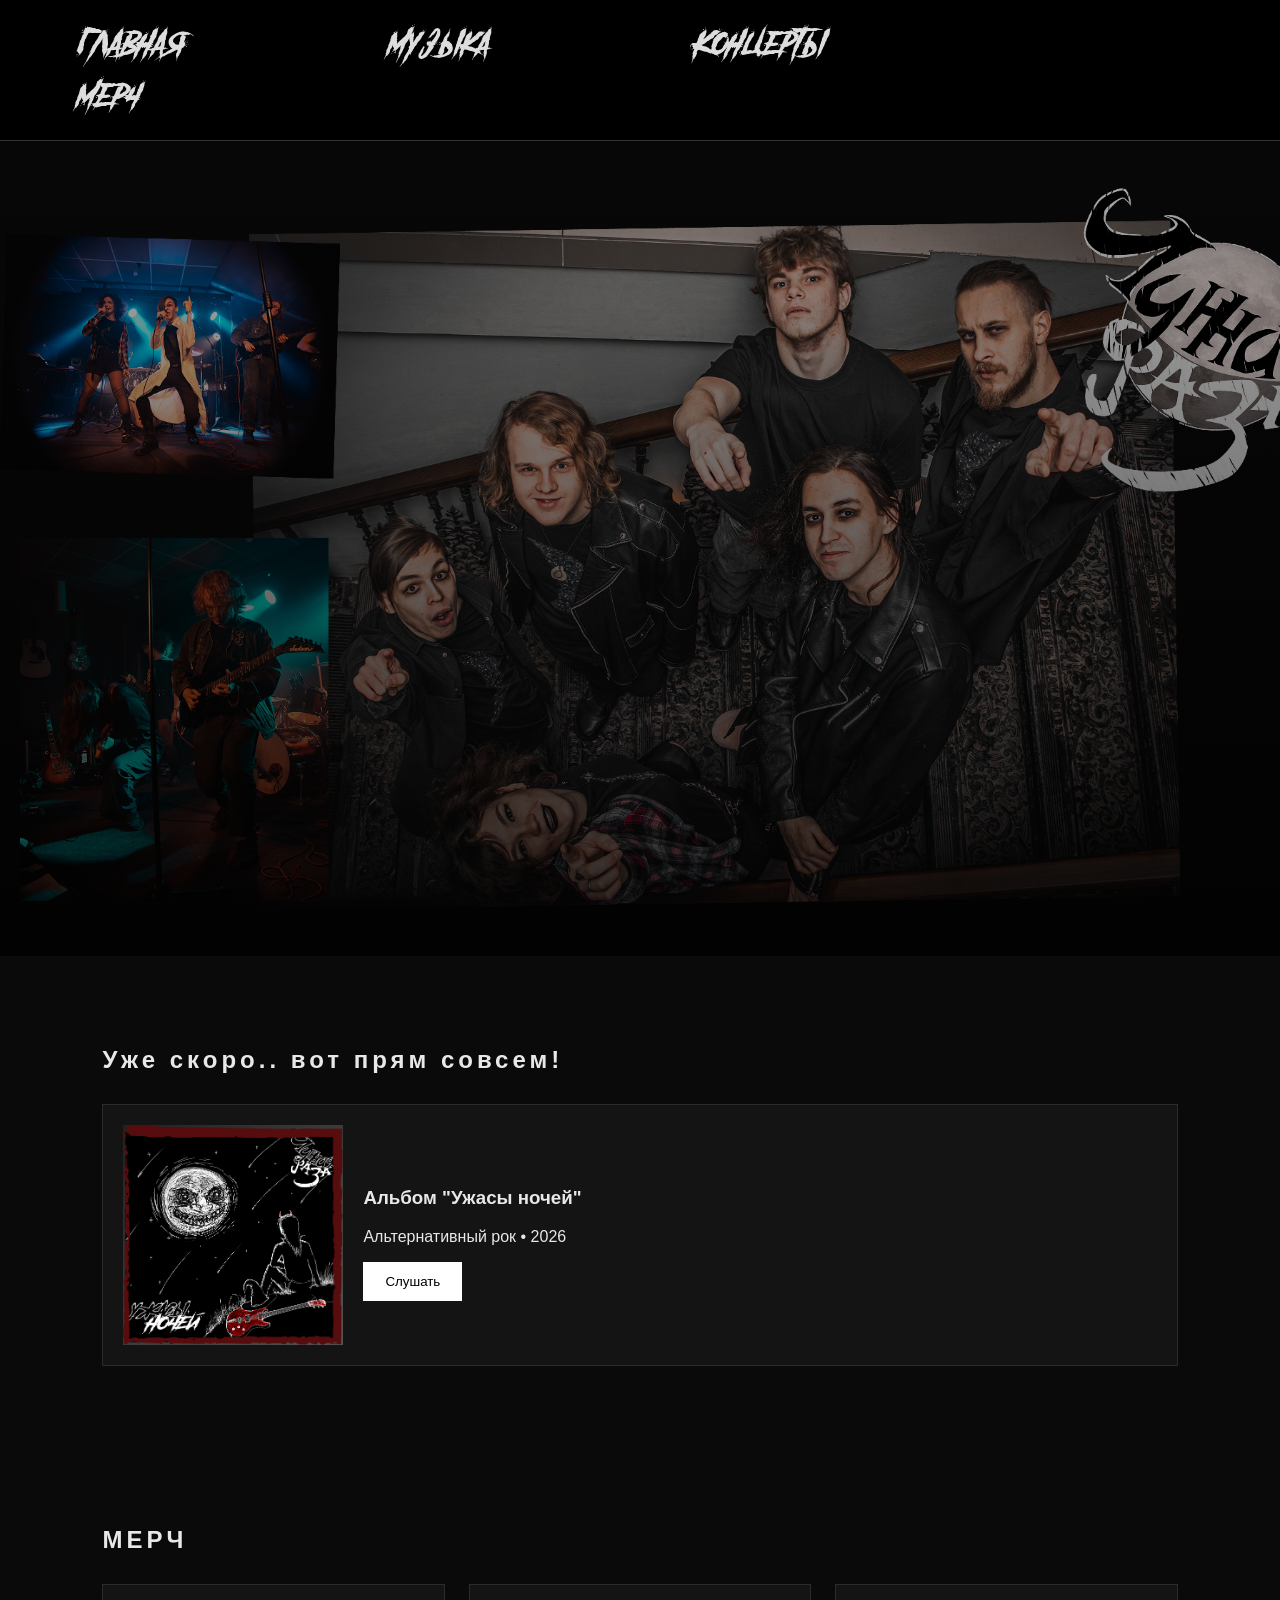
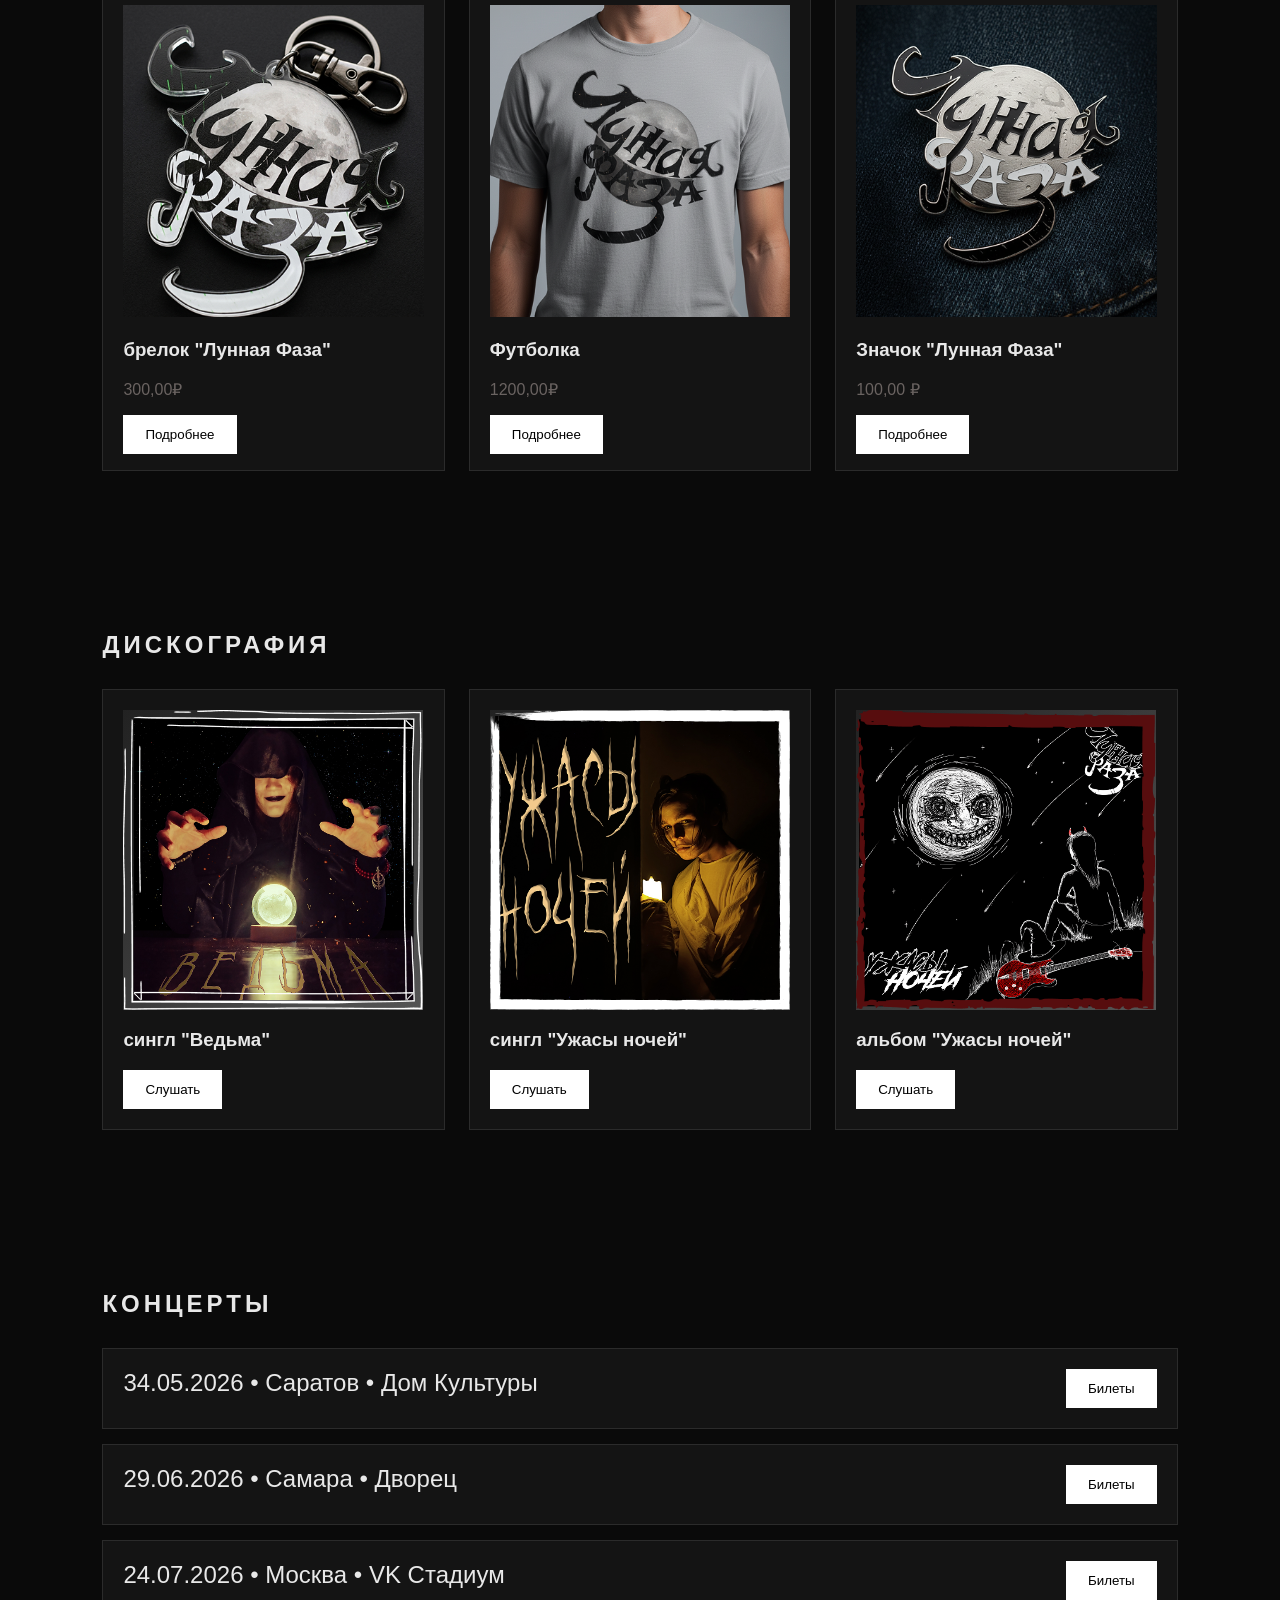
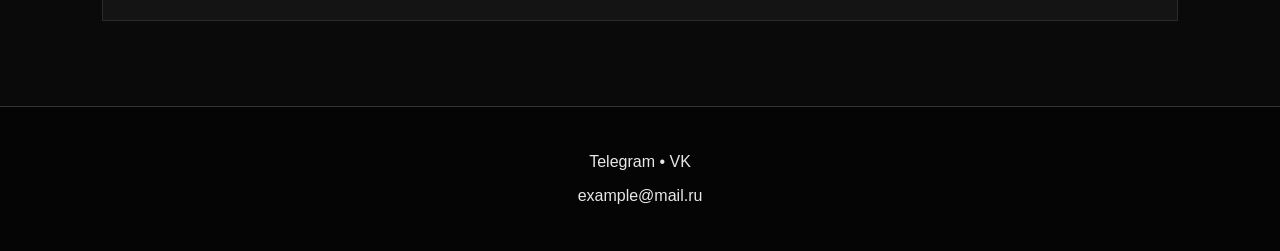
==== index.html @ 26644023 "Add files via upload" ====
<!DOCTYPE html><html lang="ru"><head>

<meta charset="UTF-8"><meta name="viewport" content="width=device-width,initial-scale=1">

<title>ЛУННАЯ ФАЗА</title><link rel="stylesheet" href="style.css"></head>

<body>

<header>

<nav>

<a href="#home">Главная</a>

<a href="#music">Музыка</a>

<a href="#concerts">Концерты</a>

<a href="#shop">Мерч</a>

</nav>

</header>



<section id="home" class="hero">

<div class="overlay">

<!-- <h1>ЛУННАЯ ФАЗА</h1>

<a class="cta" href="#music">СЛУШАТЬ</a> -->

</div>

</section>



<section class="featured">

<h2>Уже скоро.. вот прям совсем!</h2>

<div class="release">

<div class="cover">
    <img src="assets/img/альбом Ужасы ночей.png" width="220" height="220">
</div>

<div>

<h3>Альбом "Ужасы ночей"</h3>

<p>Альтернативный рок • 2026</p>

<button>Слушать</button>

</div>

</div>

</section>



<section id="shop">

<h2>МЕРЧ</h2>

<div class="grid">

<div class="card">
    <img src="assets/img/брелок.png" width="100%" height="70%">
    <h3>брелок "Лунная Фаза"</h3>
    <p style="color:#6A6361">300,00₽ </p>
    <button onclick="window.location.href='product.html?id=merch-keychain'">Подробнее</button>
</div>

<div class="card">
    <img src="assets/img/футболка.png" width="100%" height="70%">
    <h3>Футболка</h3>
    <p style="color:#6A6361">1200,00₽ </p>
    <button onclick="window.location.href='product.html?id=merch-shirt'">Подробнее</button>
</div>

<div class="card">
    <img src="assets/img/значок.png" width="100%" height="70%">
    <h3>Значок "Лунная Фаза"</h3>
    <p style="color:#6A6361">100,00 ₽</p>
    <button onclick="window.location.href='product.html?id=merch-badge'">Подробнее</button>
</div>

</section>



<section id="music">

<h2>ДИСКОГРАФИЯ</h2>

<div class="grid">

<div class="album">
    <div class="cover">
     <img src="assets/img/обл. Ведьма.png" width="300" height="300">
</div>
<h3>сингл "Ведьма"</h3>
<button>Слушать</button>
</div>

<div class="album">
    <div class="cover">
        <img src="assets/img/сингл Ужасы ночей.png" width="300" height="300">
    </div>
    <h3>сингл "Ужасы ночей"</h3>
    <button>Слушать</button>
</div>

<div class="album">
    <div class="cover">
        <img src="assets/img/альбом Ужасы ночей.png" width="300" height="300">
    </div>
    <h3>альбом "Ужасы ночей"</h3>
    <button>Слушать</button>
</div>

</div>

</section>



<section id="concerts">

<h2>КОНЦЕРТЫ</h2>

<div class="concert">
    <span style="font-size: 24px;">34.05.2026 • Саратов • Дом Культуры</span>
    <button onclick="openModal('ticket')">Билеты</button>
</div>
<div class="concert">
    <span style="font-size: 24px;">29.06.2026 • Самара • Дворец</span>
    <button onclick="openModal('ticket')">Билеты</button>
</div>
<div class="concert">
    <span style="font-size: 24px;">24.07.2026 • Москва • VK Стадиум</span>
    <button onclick="openModal('ticket')">Билеты</button>
</div>


</section>



<footer>

<p>Telegram • VK</p>

<p>example@mail.ru</p>

</footer>



<div id="modal" class="modal">

<div class="box">

<span onclick="closeModal()" class="close">×</span>

<h2 id="title"></h2>

<p>Демонстрационная форма согласно курсовому проекту.</p>

<input placeholder="Email">

<button onclick="demo()">Продолжить</button>

</div>

</div>

<script src="script.js"></script>

</body></html>
---- style.css ----
{box-sizing:border-box}body{margin:0;background:#0a0a0a;color:#e8e8e8;font-family:Segoe UI,sans-serif}

header{
    position:sticky;
    top:0;
    background:rgba(0,0,0,.95);
    padding:18px 6%;
    display:flex;
    justify-content:space-between;
    border-bottom:1px solid #333
}

.logo{
    font-size:24px;
    letter-spacing:4px;
    font-weight:bold
}

nav a {
  color: #ddd;
  text-decoration: none;
  margin-right: 200px;
  font-family: 'Another Danger Slanted', sans-serif;
  font-size: 30px;
  text-align: left;
}

.hero{
    /* Занимает всю доступную высоту и ширину экрана */
  height: 75vh;
  width: 90%;

  /* Объединенное свойство фонового градиента и картинки */
  background-image: linear-gradient(rgba(0,0,0,.3), rgba(0,0,0,.8)), url('/assets/img/Group.png');
  
  /* Центрирование и масштабирование фона */
  background-position: center center;
  background-repeat: no-repeat;
  background-size: contain; 

  /* Центрирование контента внутри этого блока */
  display: flex;
  align-items: center;
  justify-content: center;
  text-align: center;

  /* Убираем внешний отступ сверху, чтобы не было прокрутки экрана */
  margin-top: 0; }

.hero h1{
    font-size:72px;
    letter-spacing:8px; 
    color: rgba(255,255,255,.6)
}

.cta,button{background:#fff;
    color:#000;
    padding:12px 22px;
    text-decoration:none;
    border:none;
    cursor:pointer
}

section{padding:70px 8%}

h2{
    letter-spacing:4px;
    margin-bottom:30px
}

.grid{
    display:grid;
    grid-template-columns:repeat(auto-fit,minmax(240px,1fr));
    gap:24px
}

.card,.album,.release,.concert{
    background:#141414;
    border:1px solid #2b2b2b;
    padding:20px
}

.cover{
    height:300px;width: 300px;
    background:linear-gradient(135deg,#222,#555)
}

.release{
    display:flex;
    gap:20px;
    align-items:center
}

.release .cover{
    width:220px;
    height:220px
}

.concert{
    display:flex;
    justify-content:space-between;
    margin-bottom:15px
}

footer{
    background:#050505;
    padding:30px;
    text-align:center;
    border-top:1px solid #333
}

.modal{
    display:none;
    position:fixed;
    inset:0;
    background:rgba(0,0,0,.85);
    padding: 24px
}

.box{
    background:#181818;
    max-width:500px;
    margin:20px auto;
    padding:25px
}

input{
    width:95%;
    padding:12px;
    margin:15px 0;
    background:#222;
    color:#fff;
    border:1px solid #444
}

.close{
    float:right;
    font-size:28px;
    cursor:pointer
}

@media(max-width:768px){.hero h1{font-size:42px}.concert,.release{flex-direction:column}}
@font-face {
    font-family: 'Another Danger Slanted';
    src: url('assets/fonts/anotherdangerslantedrusbyl.woff2') format('woff2'),
         url('assets/fonts/anotherdangerslantedrusbyl_1.woff') format('woff');
    font-weight: normal;
    font-style: normal;
    font-display: swap;
}
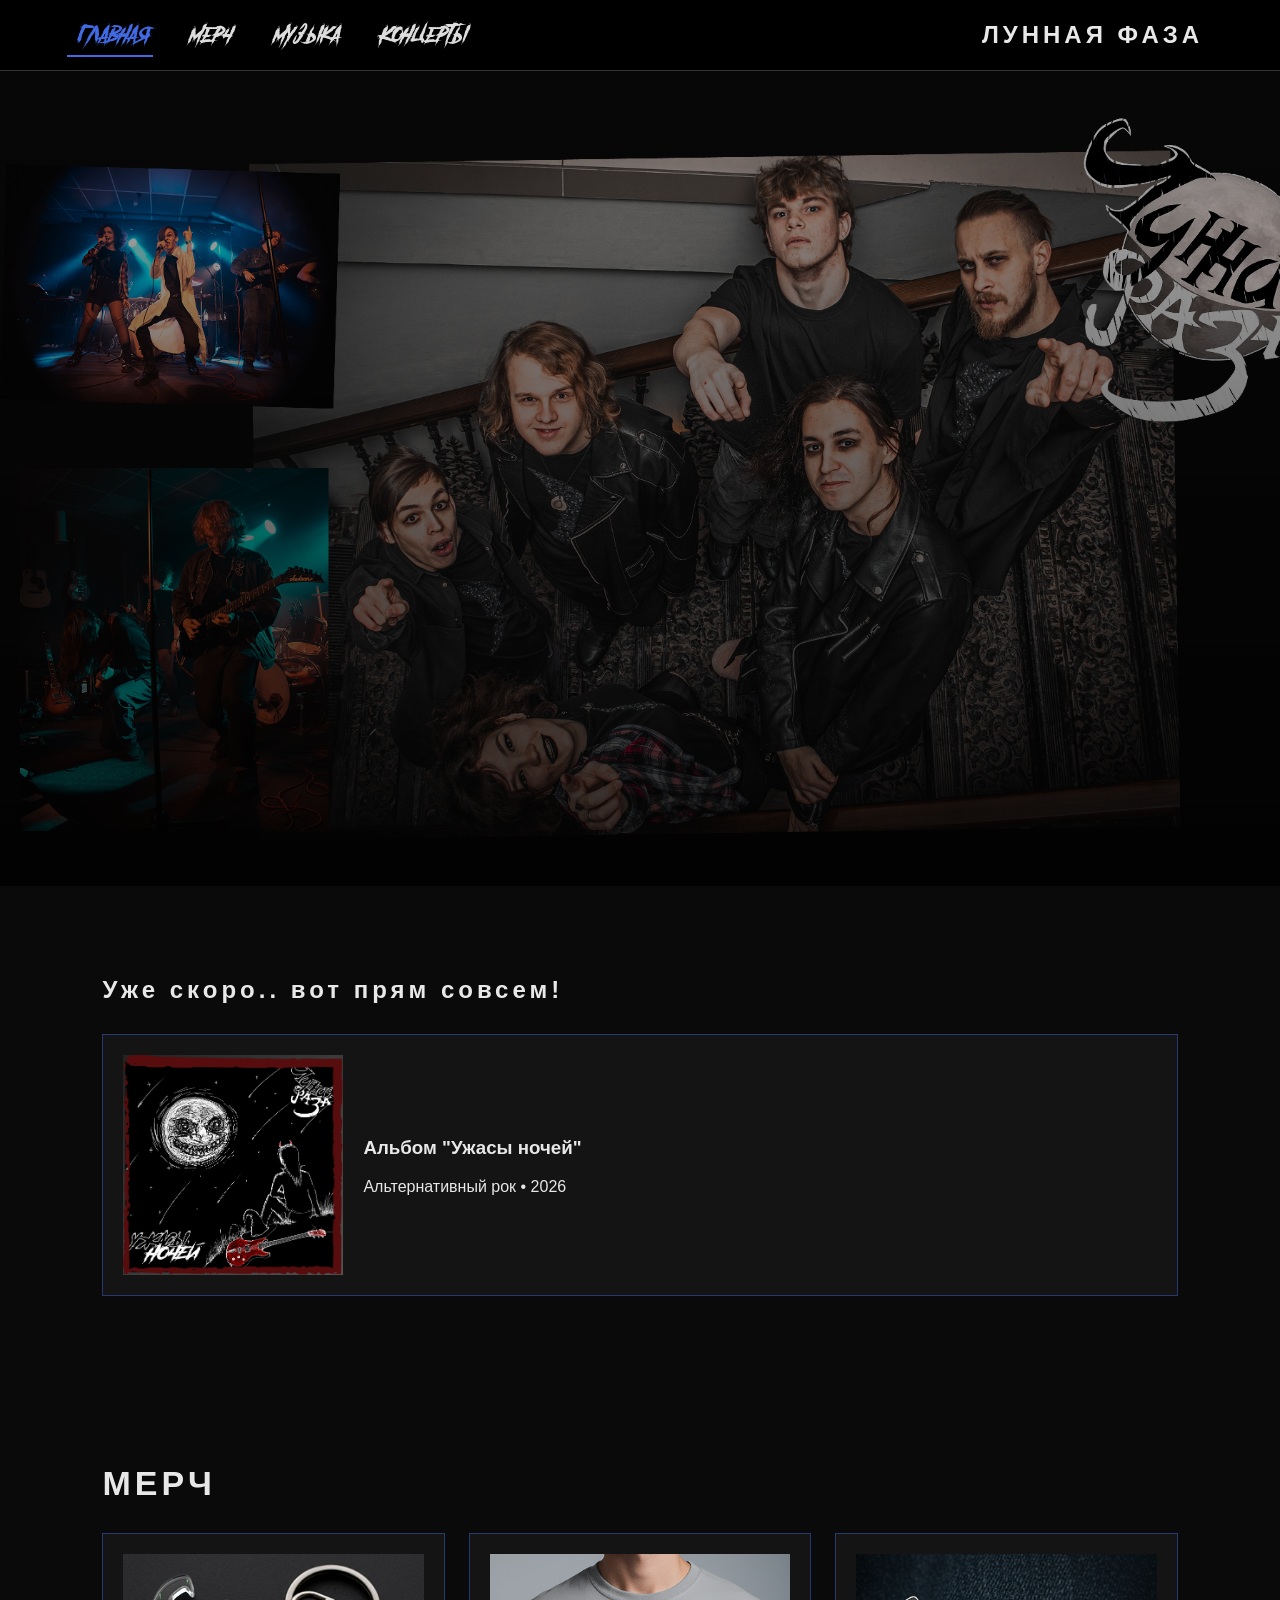
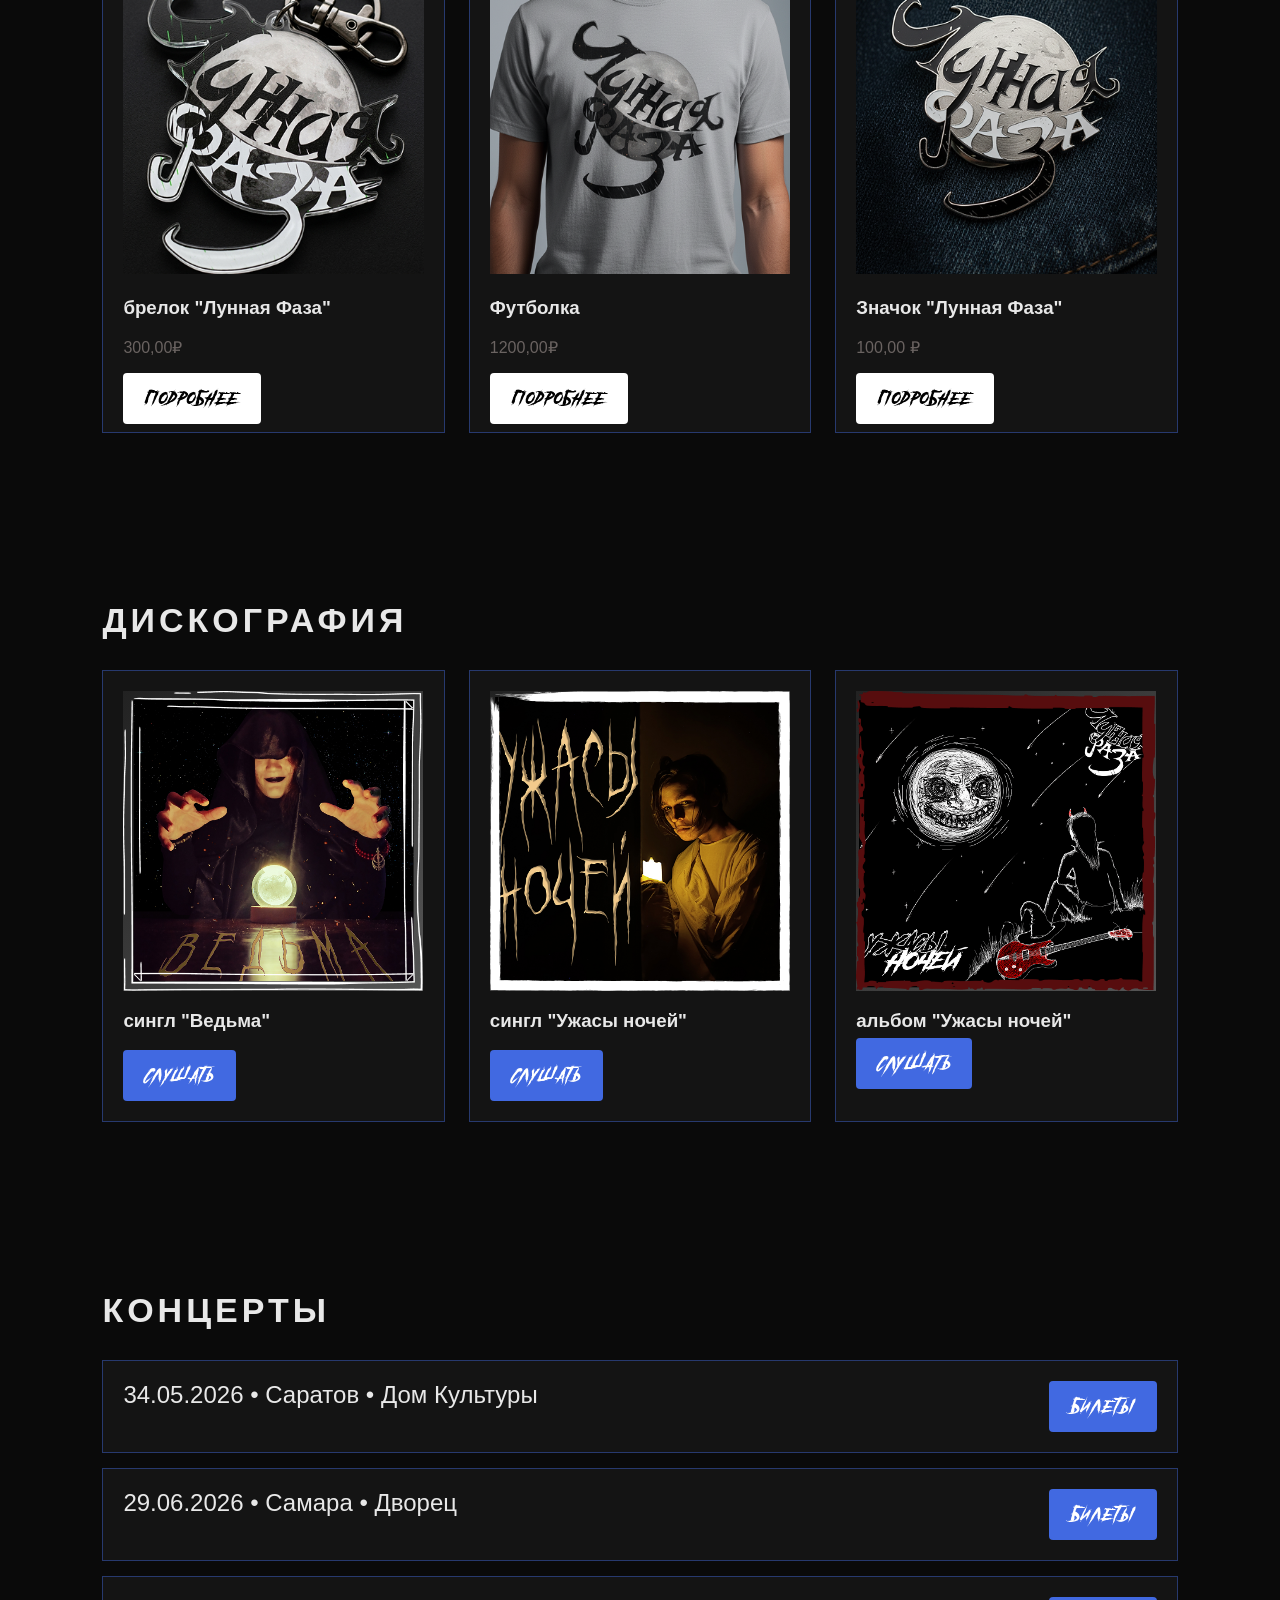
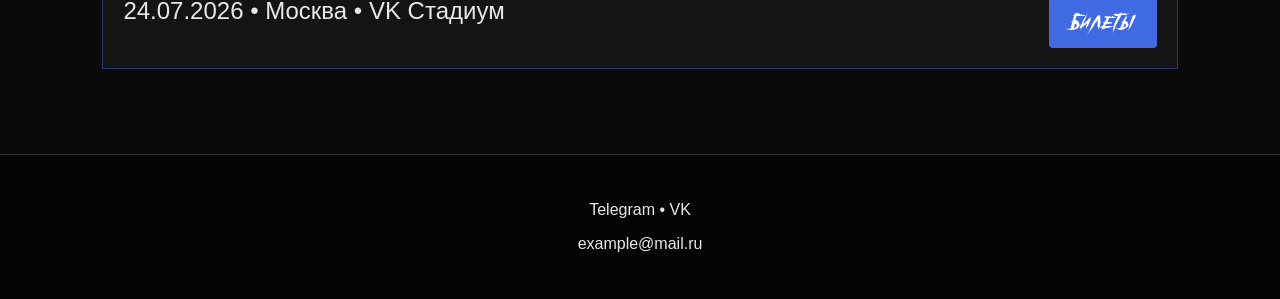
==== commit a1c08dfb: "Косметические изменения 1. Изменил стиль текстов и кнопок 2. Добавил изменение цвета 3. не только" ====
--- a/index.html
+++ b/index.html
@@ -7,17 +7,13 @@
 <body>
 
 <header>
-
-<nav>
-
-<a href="#home">Главная</a>
-
-<a href="#music">Музыка</a>
-
-<a href="#concerts">Концерты</a>
-
-<a href="#shop">Мерч</a>
-
+    <nav>
+        <a href="#home">Главная</a>
+        <a href="#shop">Мерч</a>
+        <a href="#music">Музыка</a>
+        <a href="#concerts">Концерты</a>
+    </nav>
+    <div class="logo">ЛУННАЯ ФАЗА</div>
 </nav>
 
 </header>
@@ -54,7 +50,7 @@
 
 <p>Альтернативный рок • 2026</p>
 
-<button>Слушать</button>
+<!-- <button>Слушать</button> -->
 
 </div>
 
@@ -66,7 +62,7 @@
 
 <section id="shop">
 
-<h2>МЕРЧ</h2>
+<h2 style="font-size: 34px;">МЕРЧ</h2>
 
 <div class="grid">
 
@@ -97,7 +93,7 @@
 
 <section id="music">
 
-<h2>ДИСКОГРАФИЯ</h2>
+<h2 style="font-size: 34px;">ДИСКОГРАФИЯ</h2>
 
 <div class="grid">
 
@@ -122,7 +118,7 @@
         <img src="assets/img/альбом Ужасы ночей.png" width="300" height="300">
     </div>
     <h3>альбом "Ужасы ночей"</h3>
-    <button>Слушать</button>
+    <a href="https://youtu.be/GBIIQ0kP15E?si=JabJ95MGdGdPETRm" class="cta">СЛУШАТЬ</a>
 </div>
 
 </div>
@@ -133,7 +129,7 @@
 
 <section id="concerts">
 
-<h2>КОНЦЕРТЫ</h2>
+<h2 style="font-size: 34px;">КОНЦЕРТЫ</h2>
 
 <div class="concert">
     <span style="font-size: 24px;">34.05.2026 • Саратов • Дом Культуры</span>
--- a/style.css
+++ b/style.css
@@ -1,37 +1,69 @@
 {box-sizing:border-box}body{margin:0;background:#0a0a0a;color:#e8e8e8;font-family:Segoe UI,sans-serif}
 
-header{
-    position:sticky;
-    top:0;
-    background:rgba(0,0,0,.95);
-    padding:18px 6%;
-    display:flex;
-    justify-content:space-between;
-    border-bottom:1px solid #333
-}
-
-.logo{
-    font-size:24px;
-    letter-spacing:4px;
-    font-weight:bold
+header {
+    position: sticky;
+    top: 0;
+    background: rgba(0,0,0,.95);
+    padding: 18px 6%;
+    display: flex;
+    justify-content: space-between;
+    align-items: center;
+    border-bottom: 1px solid #333
+}
+
+.logo {
+    font-size: 24px;
+    letter-spacing: 4px;
+    font-weight: bold;
+    color: #e8e8e8;
+    flex: 1;
+    text-align: right;
+}
+
+nav {
+    flex: 1;
+    display: flex;
+    justify-content: flex-start;
+    align-items: center;
 }
 
 nav a {
-  color: #ddd;
-  text-decoration: none;
-  margin-right: 200px;
-  font-family: 'Another Danger Slanted', sans-serif;
-  font-size: 30px;
-  text-align: left;
-}
-
+    color: #ddd;
+    text-decoration: none;
+    margin-right: 40px;  /* Уменьшил отступ между пунктами */
+    font-family: 'Another Danger Slanted', sans-serif;
+    font-size: 20px;  /* Уменьшил размер шрифта */
+    transition: color 0.3s ease;
+    position: relative;
+}
+
+nav a:hover {
+    color: #4169e1;
+}
+
+nav a.active {
+    color: #4169e1;
+}
+
+nav a:active {
+    color: #1e40af;
+}
+nav a.active::after {
+    content: '';
+    position: absolute;
+    bottom: -5px;
+    left: -10px;
+    width: 120%;
+    height: 2px;
+    background: #4169e1;
+}
 .hero{
     /* Занимает всю доступную высоту и ширину экрана */
   height: 75vh;
   width: 90%;
 
   /* Объединенное свойство фонового градиента и картинки */
-  background-image: linear-gradient(rgba(0,0,0,.3), rgba(0,0,0,.8)), url('/assets/img/Group.png');
+  background-image: linear-gradient(rgba(0,0,0,.3), rgba(0,0,0,.8)), url('assets/img/Group.png');
   
   /* Центрирование и масштабирование фона */
   background-position: center center;
@@ -53,12 +85,34 @@
     color: rgba(255,255,255,.6)
 }
 
-.cta,button{background:#fff;
-    color:#000;
-    padding:12px 22px;
-    text-decoration:none;
-    border:none;
-    cursor:pointer
+/* Кнопки "Слушать" и "Купить" */
+.cta, button {
+    background: #4169e1;
+    color: #fff;
+    padding: 12px 22px;
+    text-decoration: none;
+    border: none;
+    cursor: pointer;
+    font-family: 'Another Danger Slanted', sans-serif;
+    font-size: 16px;
+    letter-spacing: 2px;
+    transition: all 0.3s ease;
+    border-radius: 4px;
+}
+
+.cta:hover, button:hover {
+    background: #5a7df5;
+    transform: translateY(-2px);
+}
+
+/* Кнопка "Подробнее" — нейтральная (не синий) */
+.card button {
+    background: #fff;
+    color: #000;
+}
+
+.card button:hover {
+    background: #e8e8e8;
 }
 
 section{padding:70px 8%}
@@ -74,10 +128,15 @@
     gap:24px
 }
 
-.card,.album,.release,.concert{
-    background:#141414;
-    border:1px solid #2b2b2b;
-    padding:20px
+.card, .album, .release, .concert {
+    background: #141414;
+    border: 1px solid #4169e170;  /* Синяя граница */
+    padding: 20px;
+    transition: border-color 0.3s ease;
+}
+
+.card:hover, .album:hover {
+    border-color: #2652e4;
 }
 
 .cover{
@@ -120,7 +179,7 @@
 .box{
     background:#181818;
     max-width:500px;
-    margin:20px auto;
+    margin:10% auto;
     padding:25px
 }
 
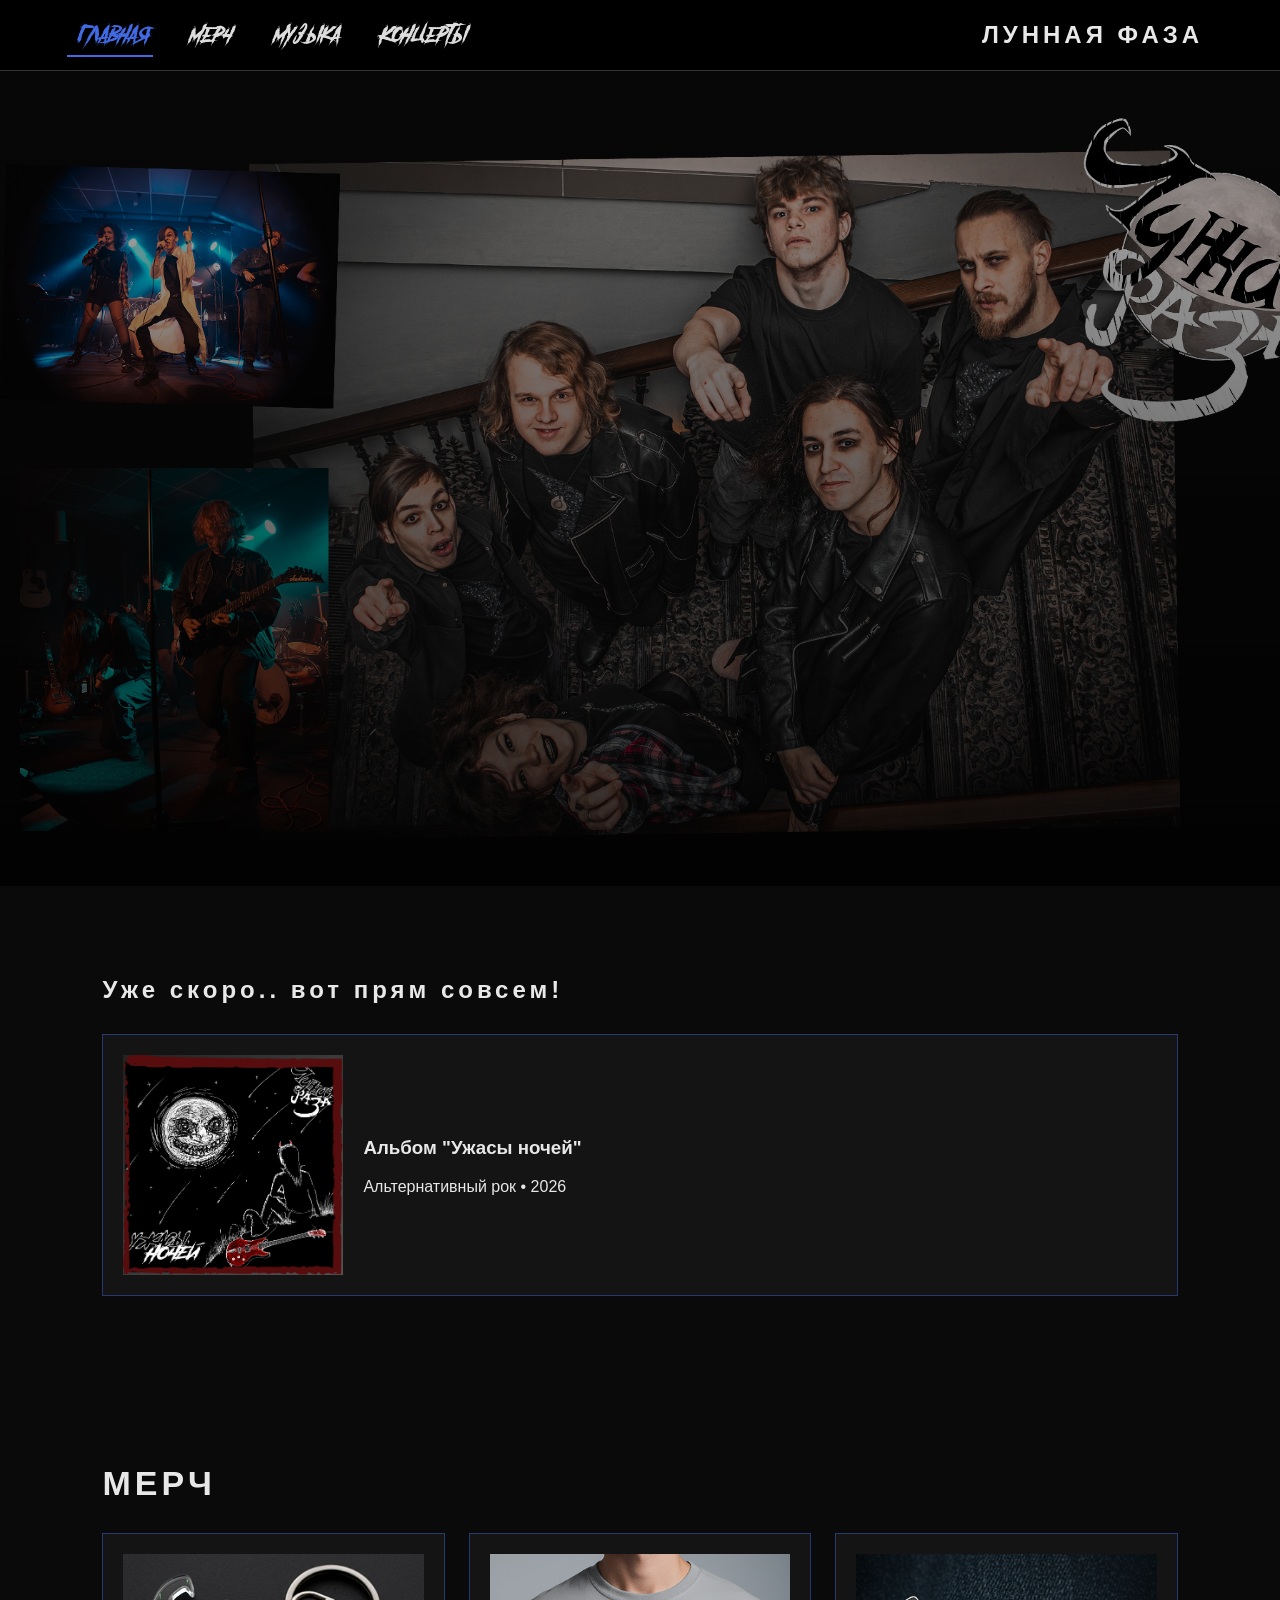
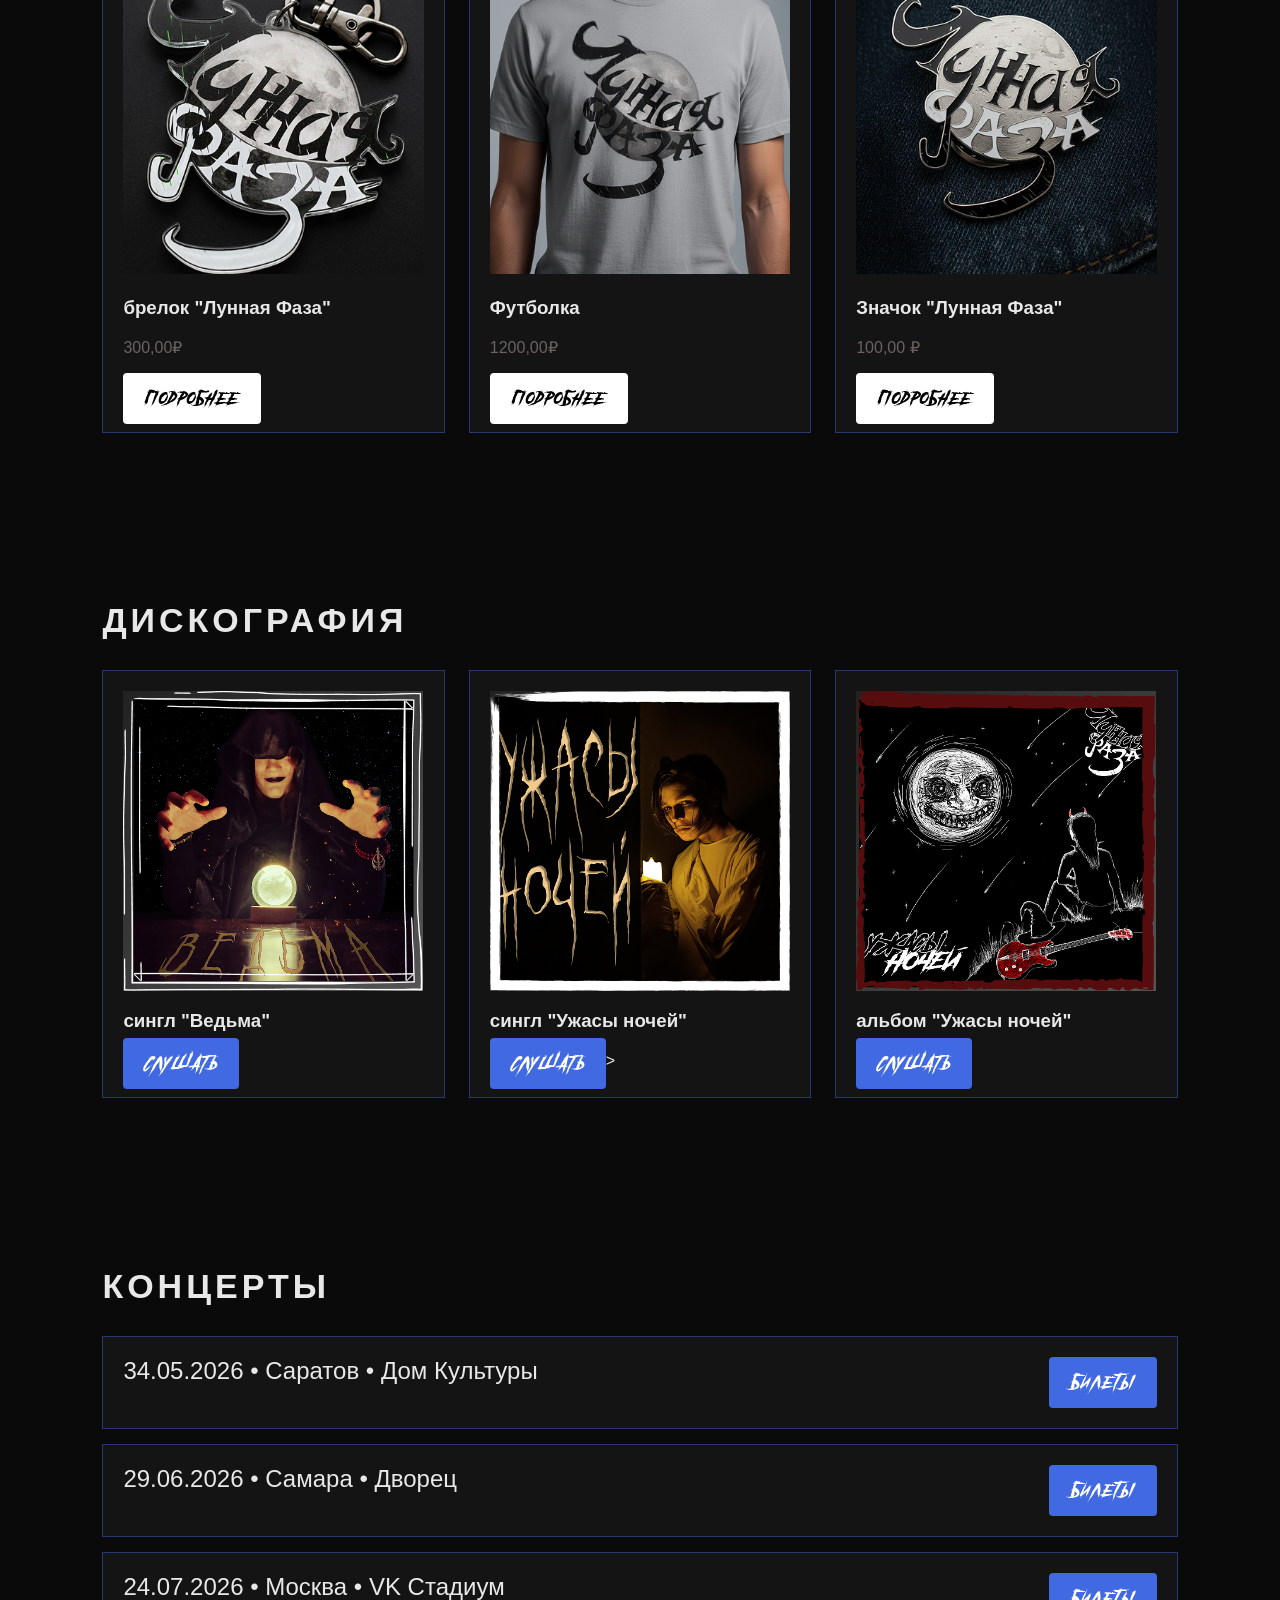
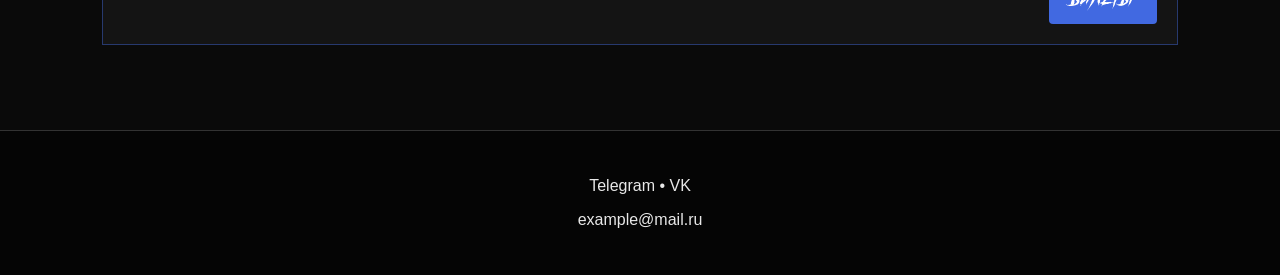
==== commit 6552734b: "Add files via upload" ====
--- a/index.html
+++ b/index.html
@@ -102,7 +102,7 @@
      <img src="assets/img/обл. Ведьма.png" width="300" height="300">
 </div>
 <h3>сингл "Ведьма"</h3>
-<button>Слушать</button>
+<a href="https://rumedia.io/l/Qik33" class="cta">СЛУШАТЬ</a>
 </div>
 
 <div class="album">
@@ -110,7 +110,7 @@
         <img src="assets/img/сингл Ужасы ночей.png" width="300" height="300">
     </div>
     <h3>сингл "Ужасы ночей"</h3>
-    <button>Слушать</button>
+    <a href="https://rumedia.io/l/s8qCs/" class="cta">СЛУШАТЬ</a>>
 </div>
 
 <div class="album">
--- a/style.css
+++ b/style.css
@@ -168,19 +168,41 @@
     border-top:1px solid #333
 }
 
-.modal{
-    display:none;
-    position:fixed;
-    inset:0;
-    background:rgba(0,0,0,.85);
-    padding: 24px
-}
-
-.box{
-    background:#181818;
-    max-width:500px;
-    margin:10% auto;
-    padding:25px
+.modal {
+    display: none;
+    position: fixed;
+    inset: 0;
+    background: rgba(0,0,0,.85);
+    padding: 24px;
+}
+
+.box {
+    background: #181818;
+    max-width: 700px;
+    max-height: 80vh;  /* Максимальная высота 80% от экрана */
+    margin: 5% auto;
+    padding: 25px;
+    overflow-y: auto;  /* Вертикальная прокрутка */
+    border-radius: 8px;
+}
+
+/* Стили для скроллбара (опционально) */
+.box::-webkit-scrollbar {
+    width: 8px;
+}
+
+.box::-webkit-scrollbar-track {
+    background: #222;
+    border-radius: 4px;
+}
+
+.box::-webkit-scrollbar-thumb {
+    background: #4169e1;
+    border-radius: 4px;
+}
+
+.box::-webkit-scrollbar-thumb:hover {
+    background: #5a7df5;
 }
 
 input{
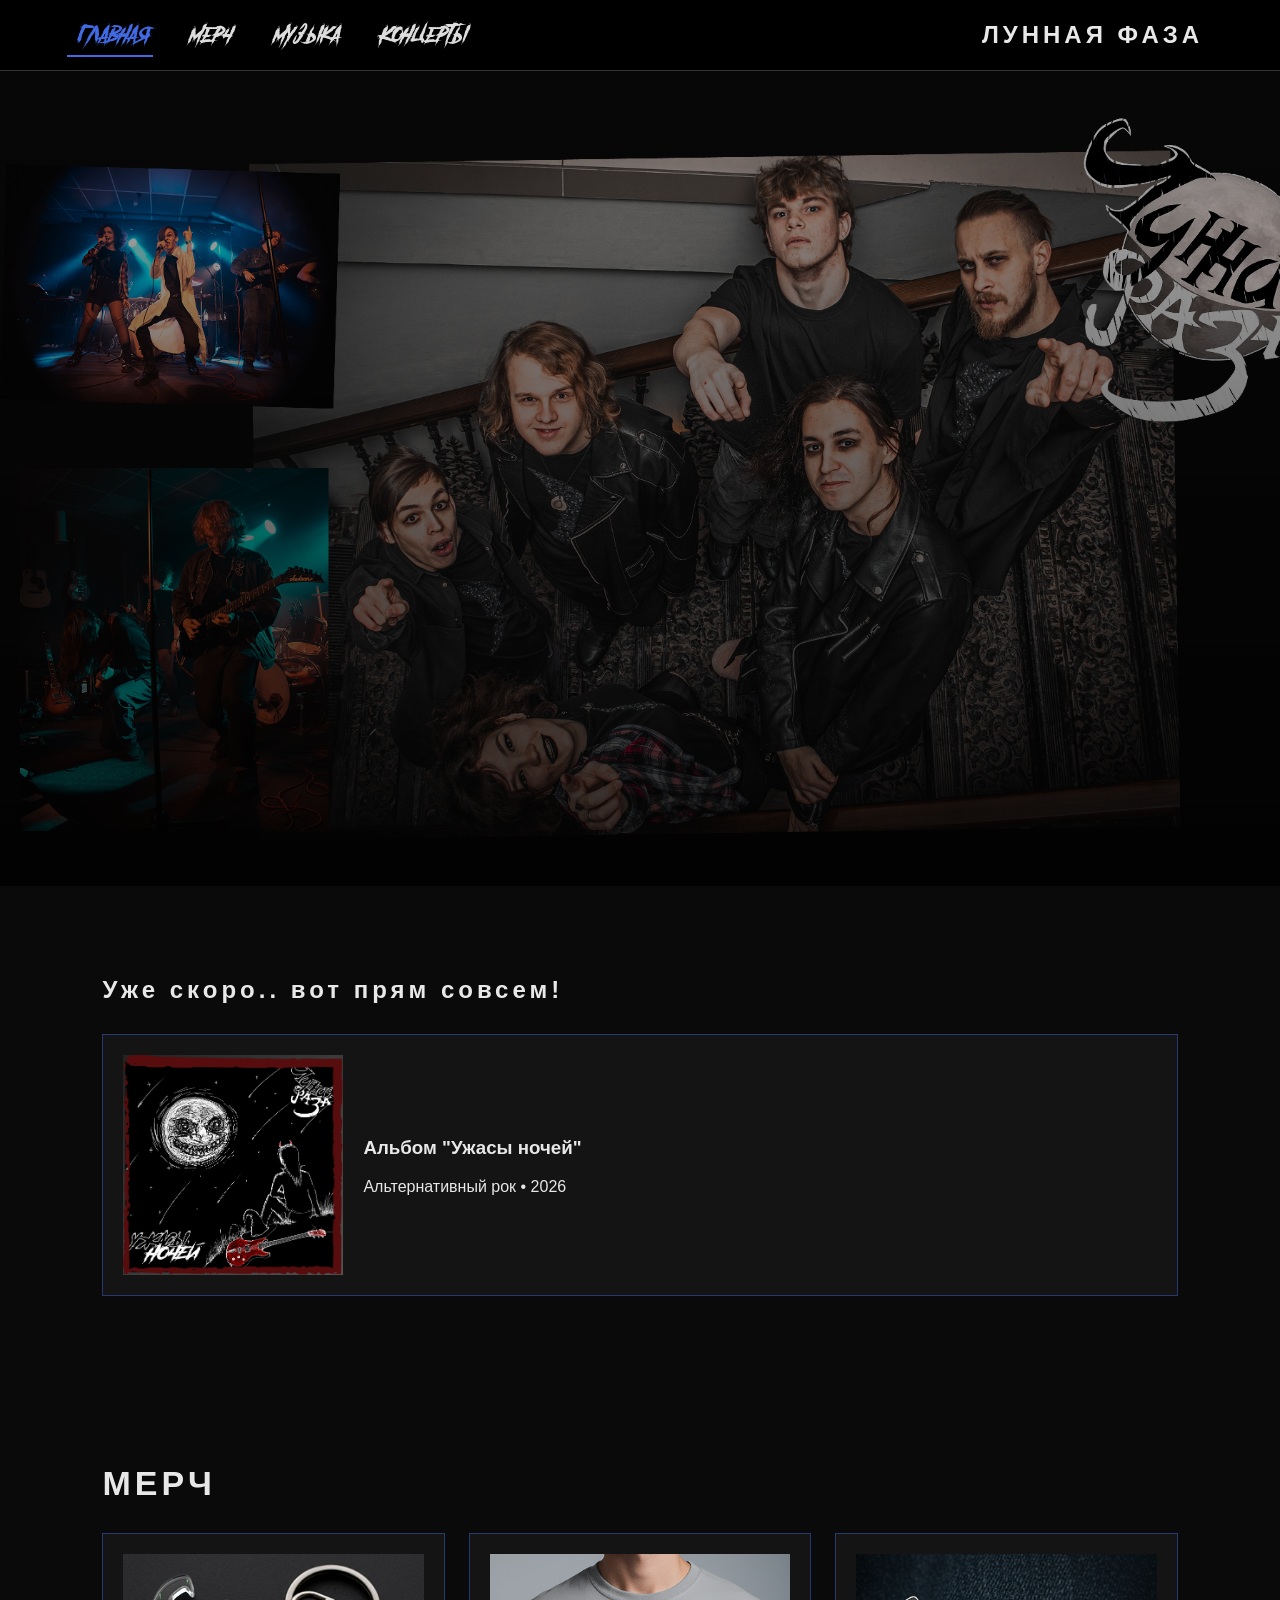
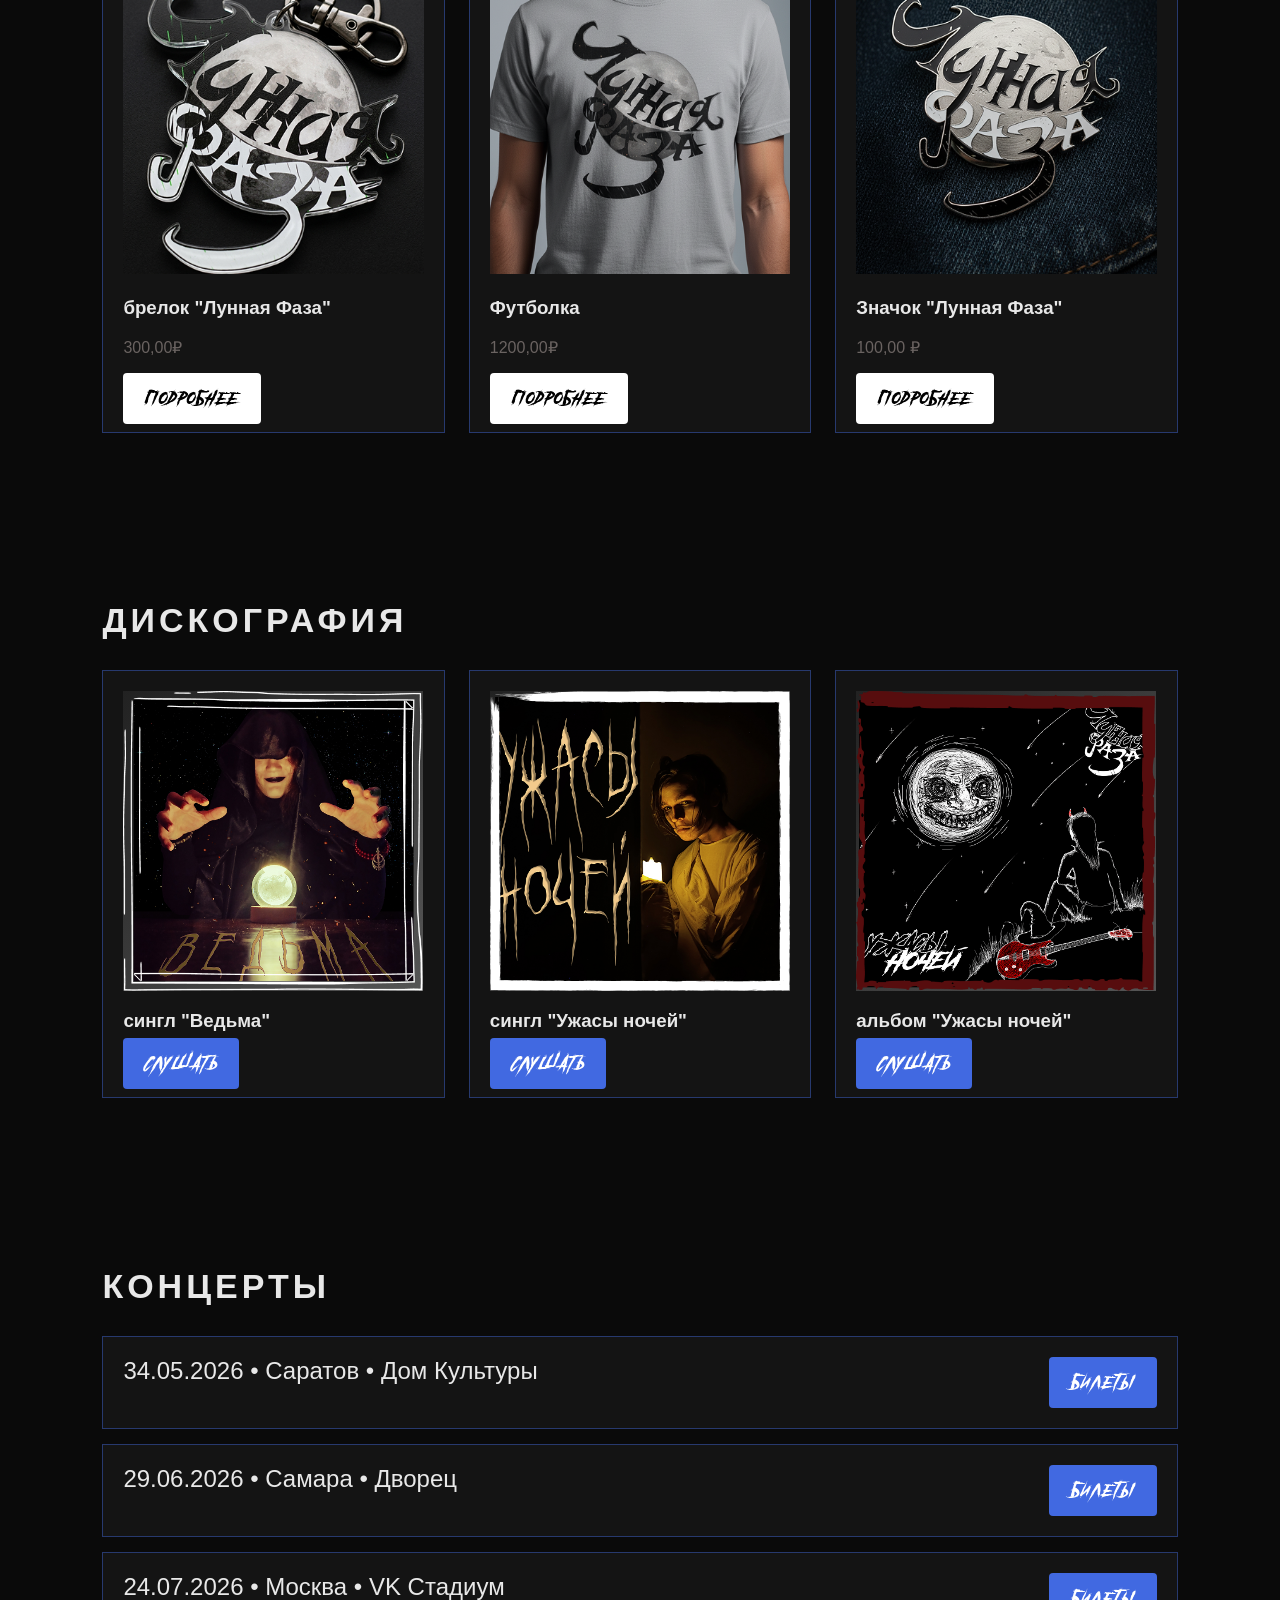
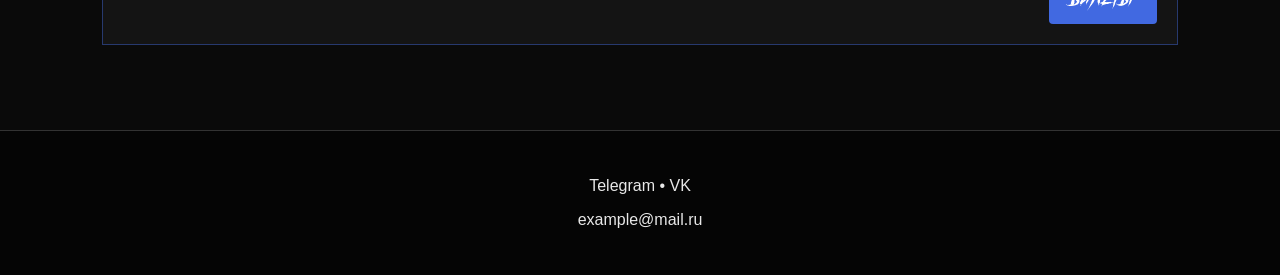
==== commit 6015c866: "Add files via upload удалили > в тексте "сингл Ужасы ночей"" ====
--- a/index.html
+++ b/index.html
@@ -110,7 +110,7 @@
         <img src="assets/img/сингл Ужасы ночей.png" width="300" height="300">
     </div>
     <h3>сингл "Ужасы ночей"</h3>
-    <a href="https://rumedia.io/l/s8qCs/" class="cta">СЛУШАТЬ</a>>
+    <a href="https://rumedia.io/l/s8qCs/" class="cta">СЛУШАТЬ</a>
 </div>
 
 <div class="album">
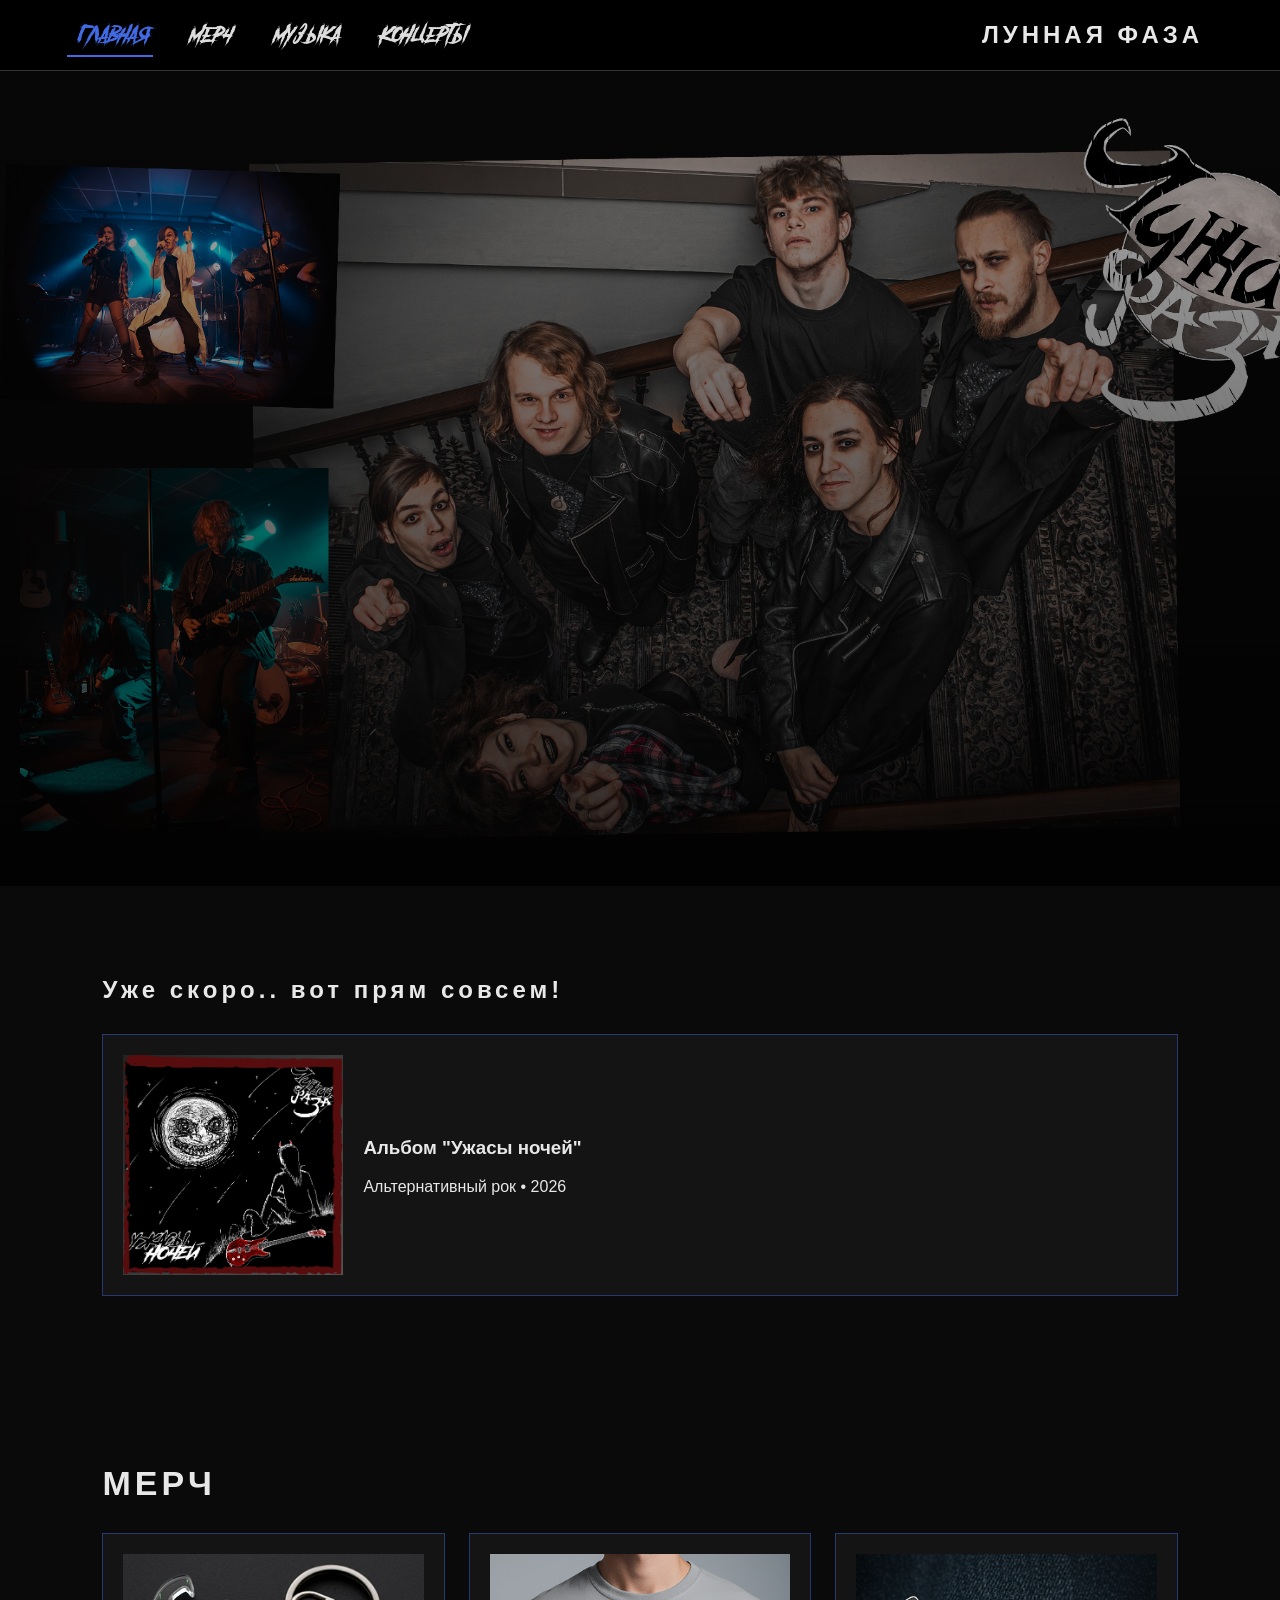
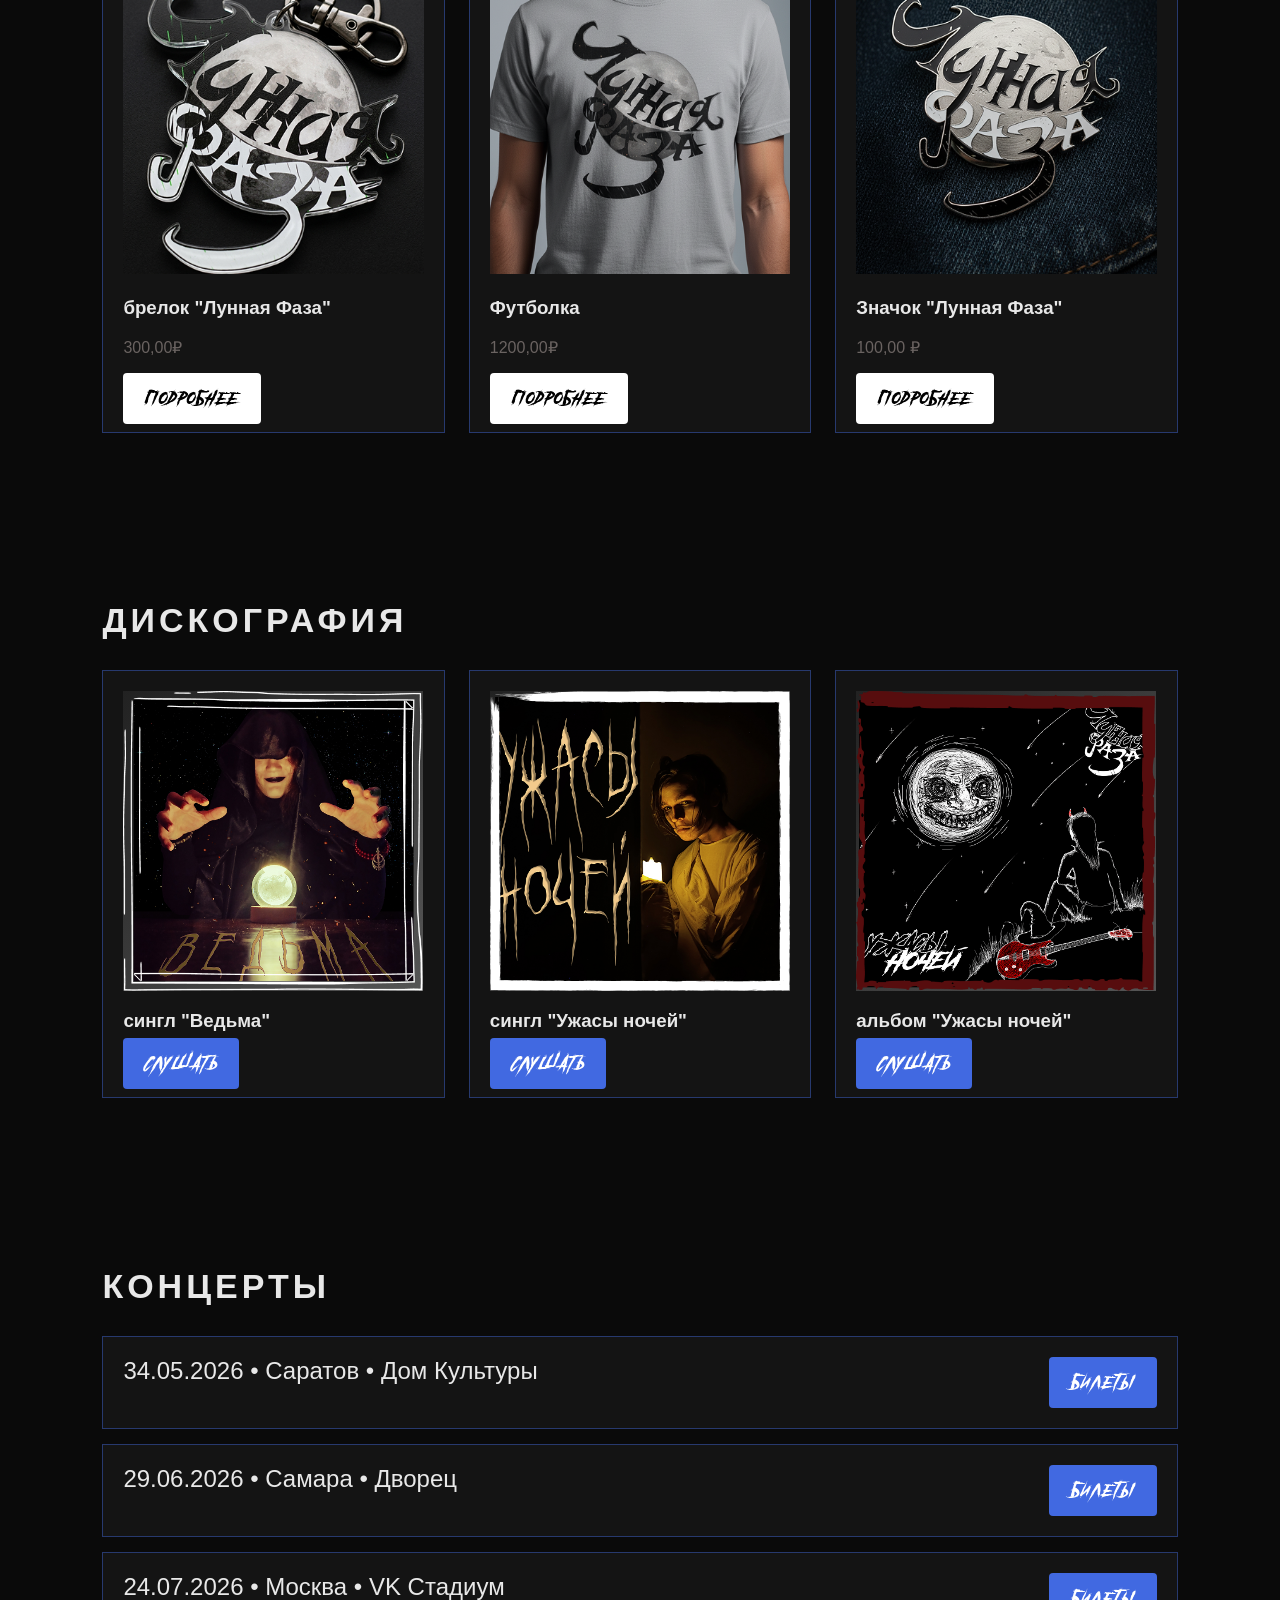
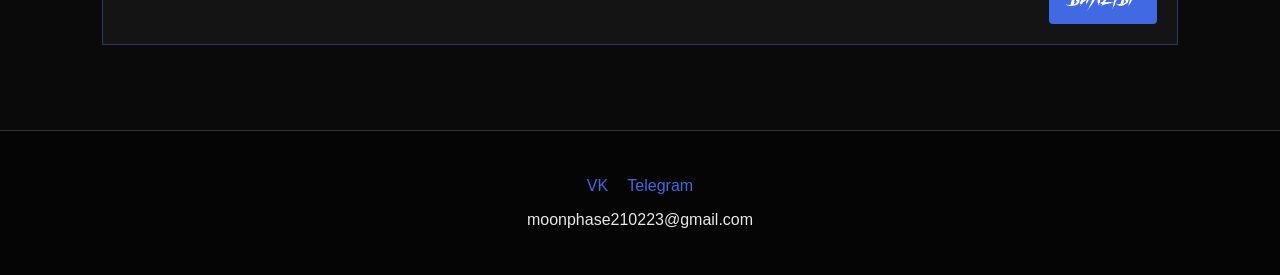
==== commit 8a24a661: "Add files via upload" ====
--- a/index.html
+++ b/index.html
@@ -150,11 +150,11 @@
 
 
 <footer>
-
-<p>Telegram • VK</p>
-
-<p>example@mail.ru</p>
-
+    <p>
+        <a href="https://vk.com/moonfaze" target="_blank" style="color: #4169e1; text-decoration: none; margin-right: 15px;">VK</a>
+        <a href="https://t.me/lunarphhase" target="_blank" style="color: #4169e1; text-decoration: none;">Telegram</a>
+    </p>
+    <p>moonphase210223@gmail.com</p>
 </footer>
 
 
